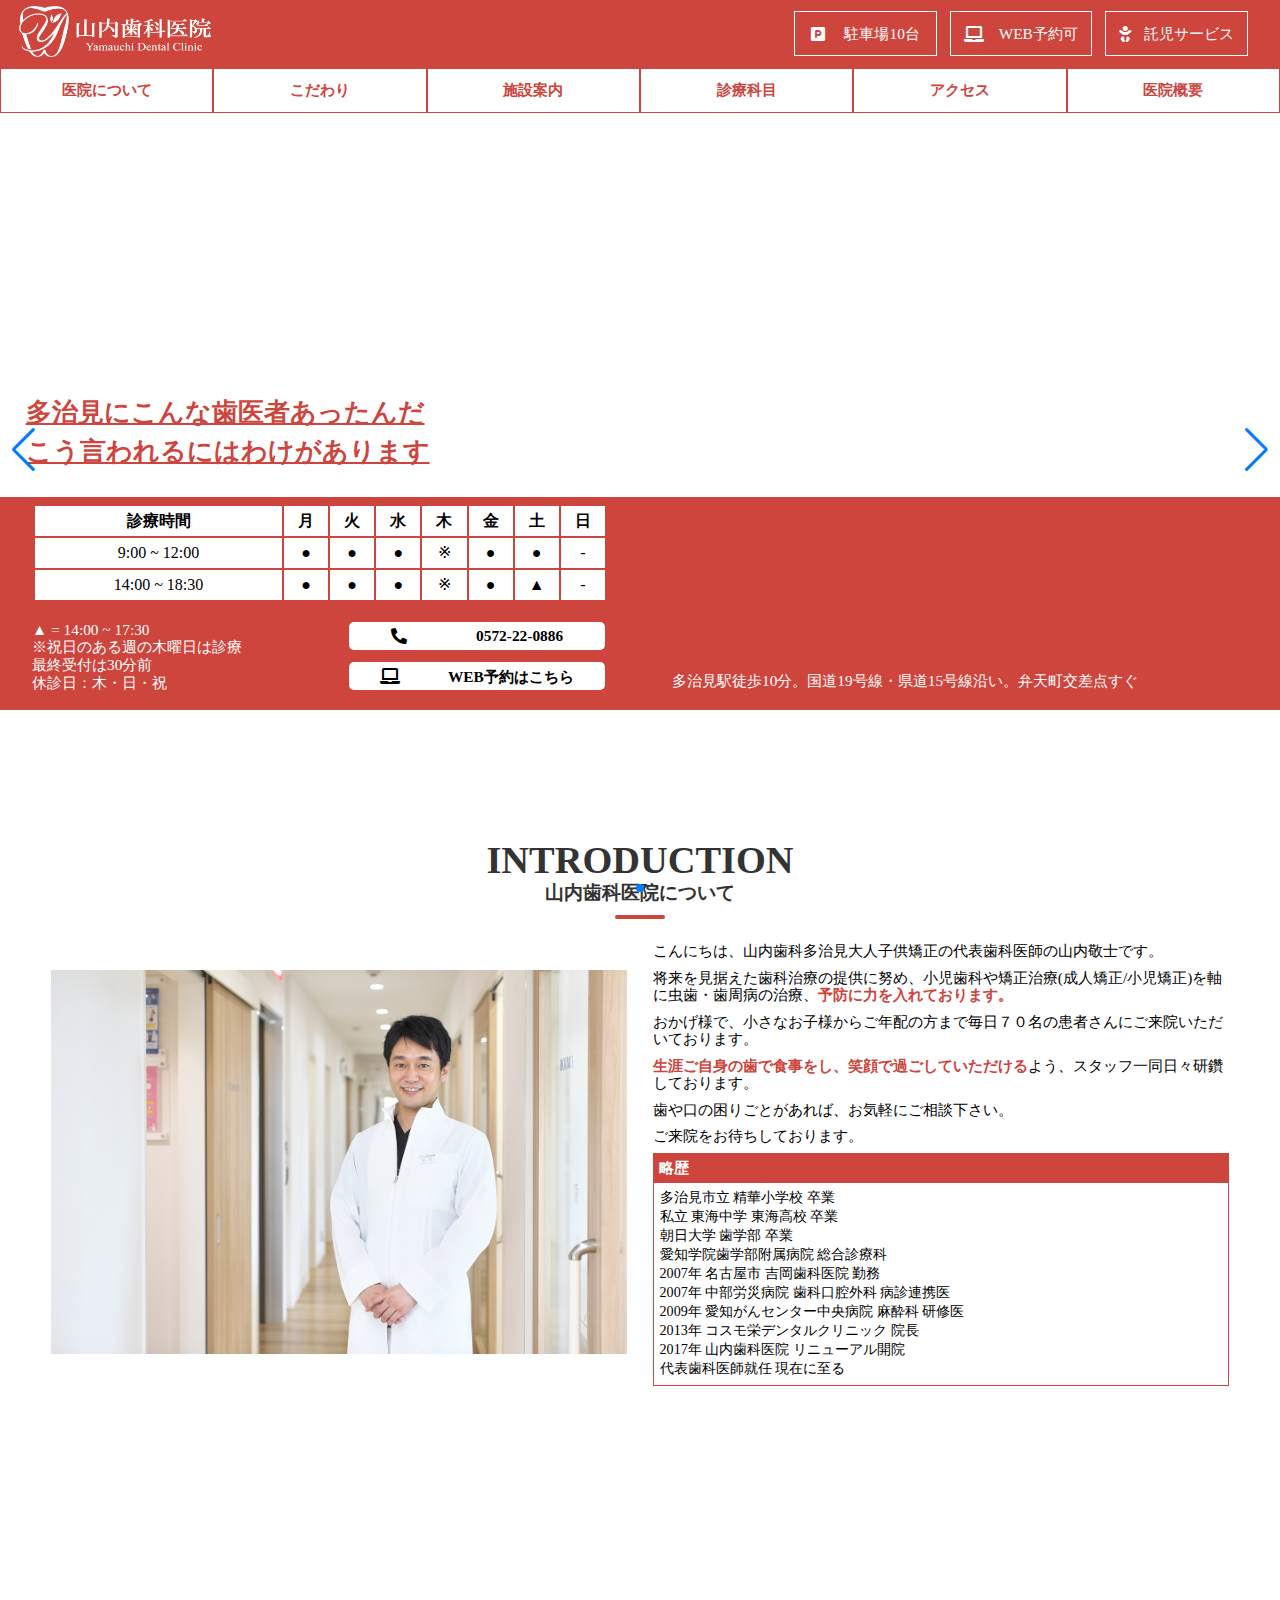
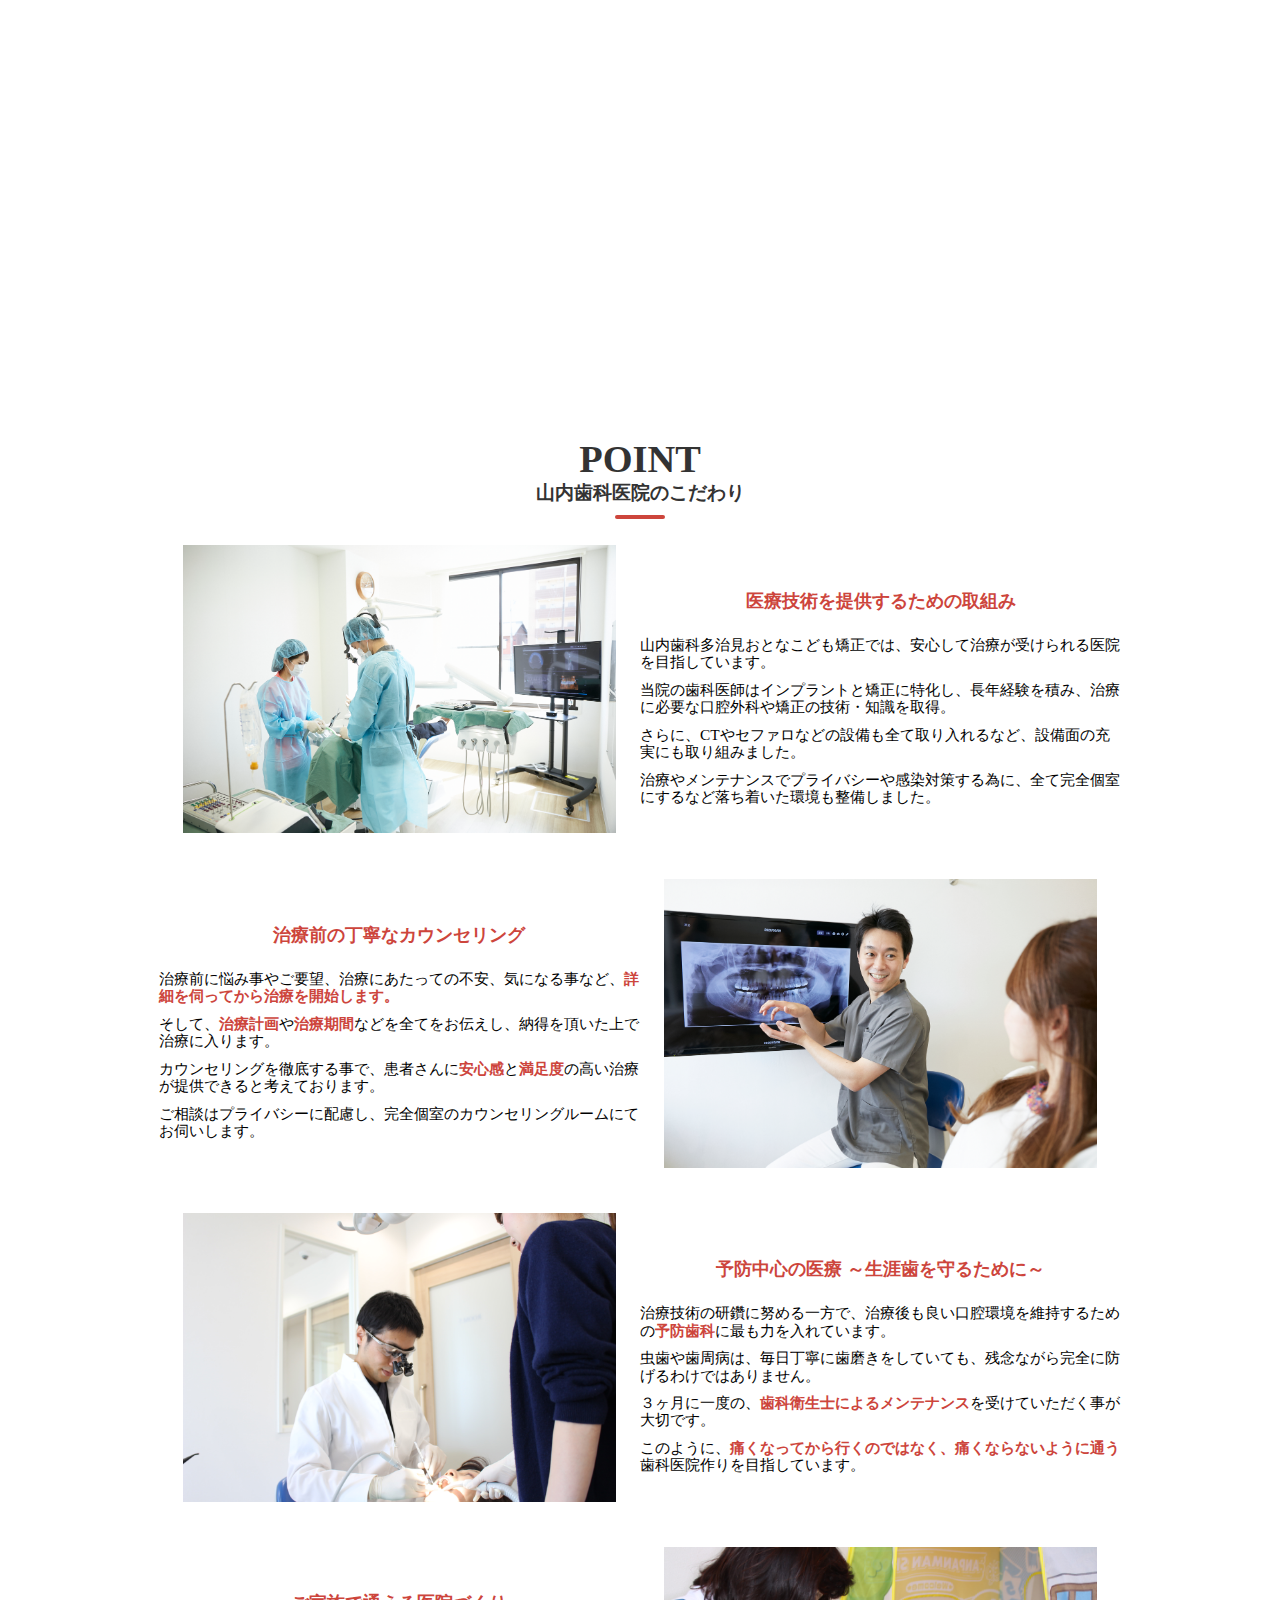
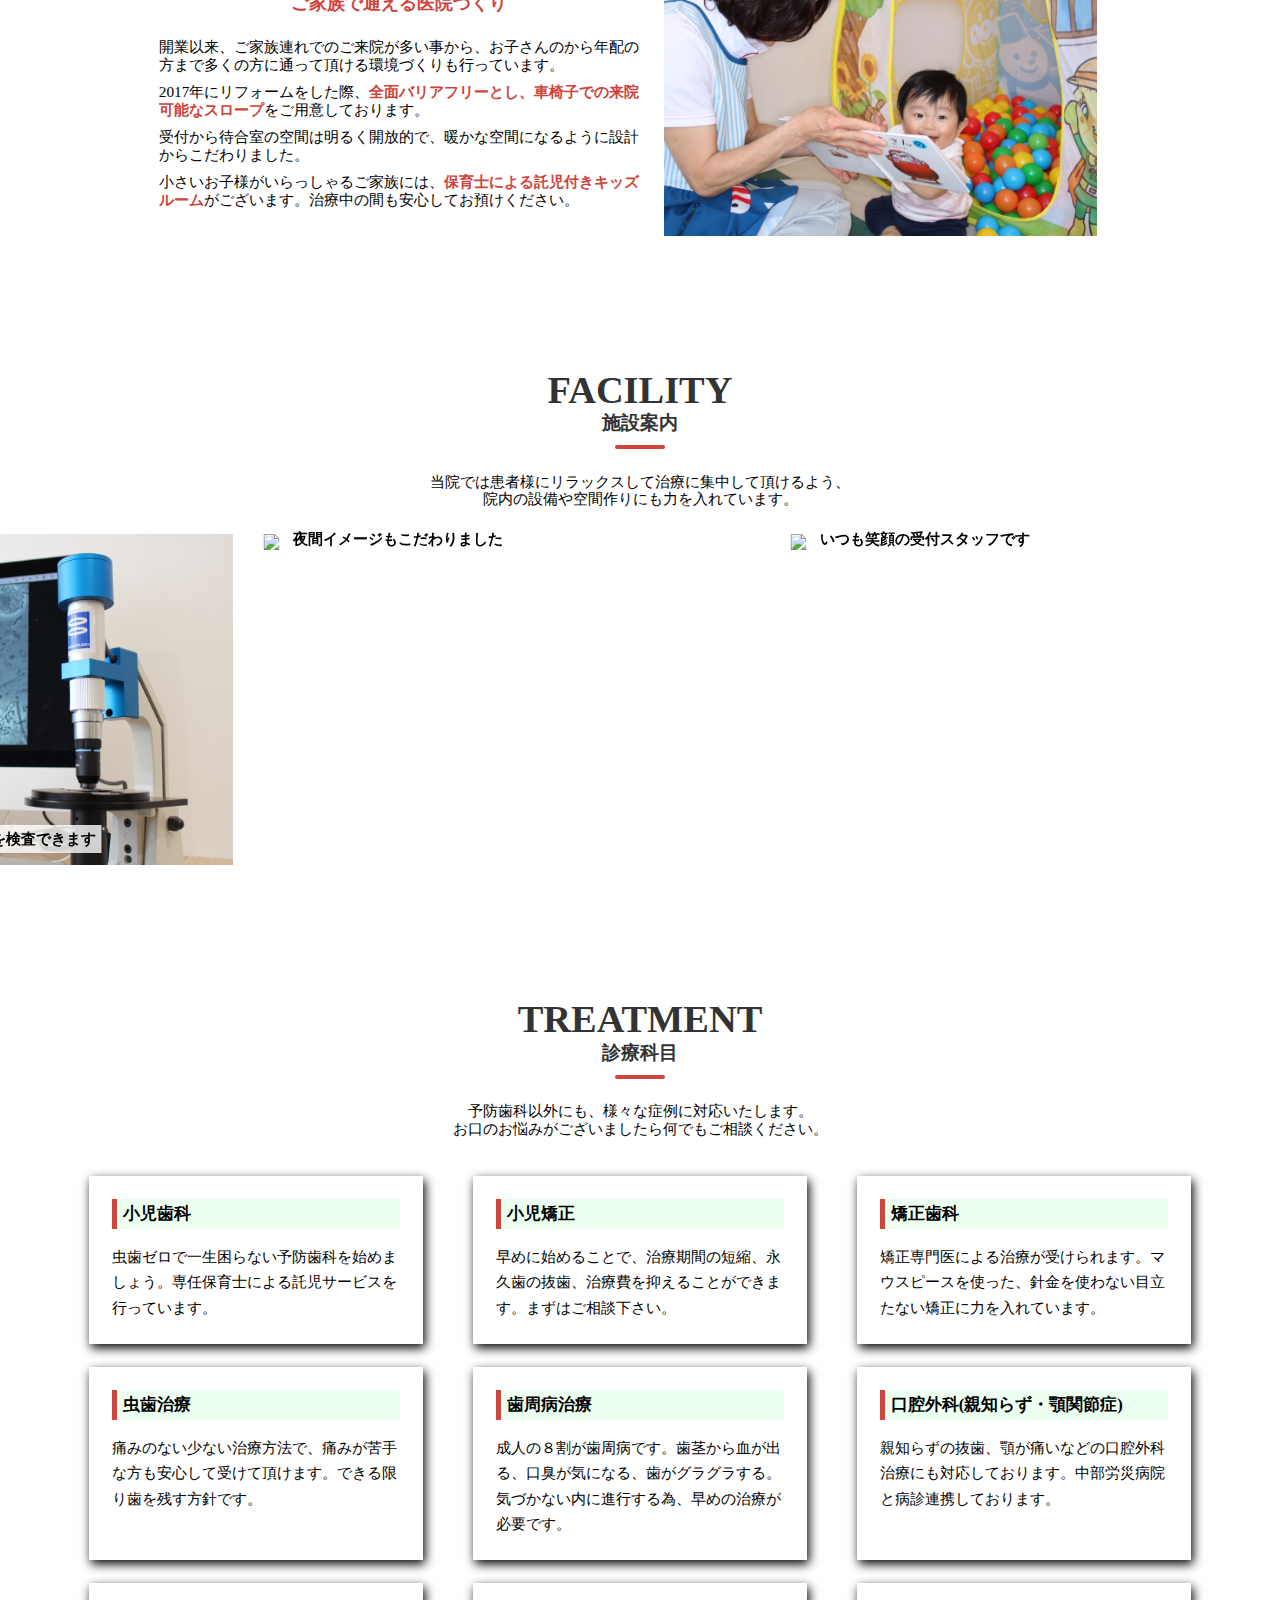
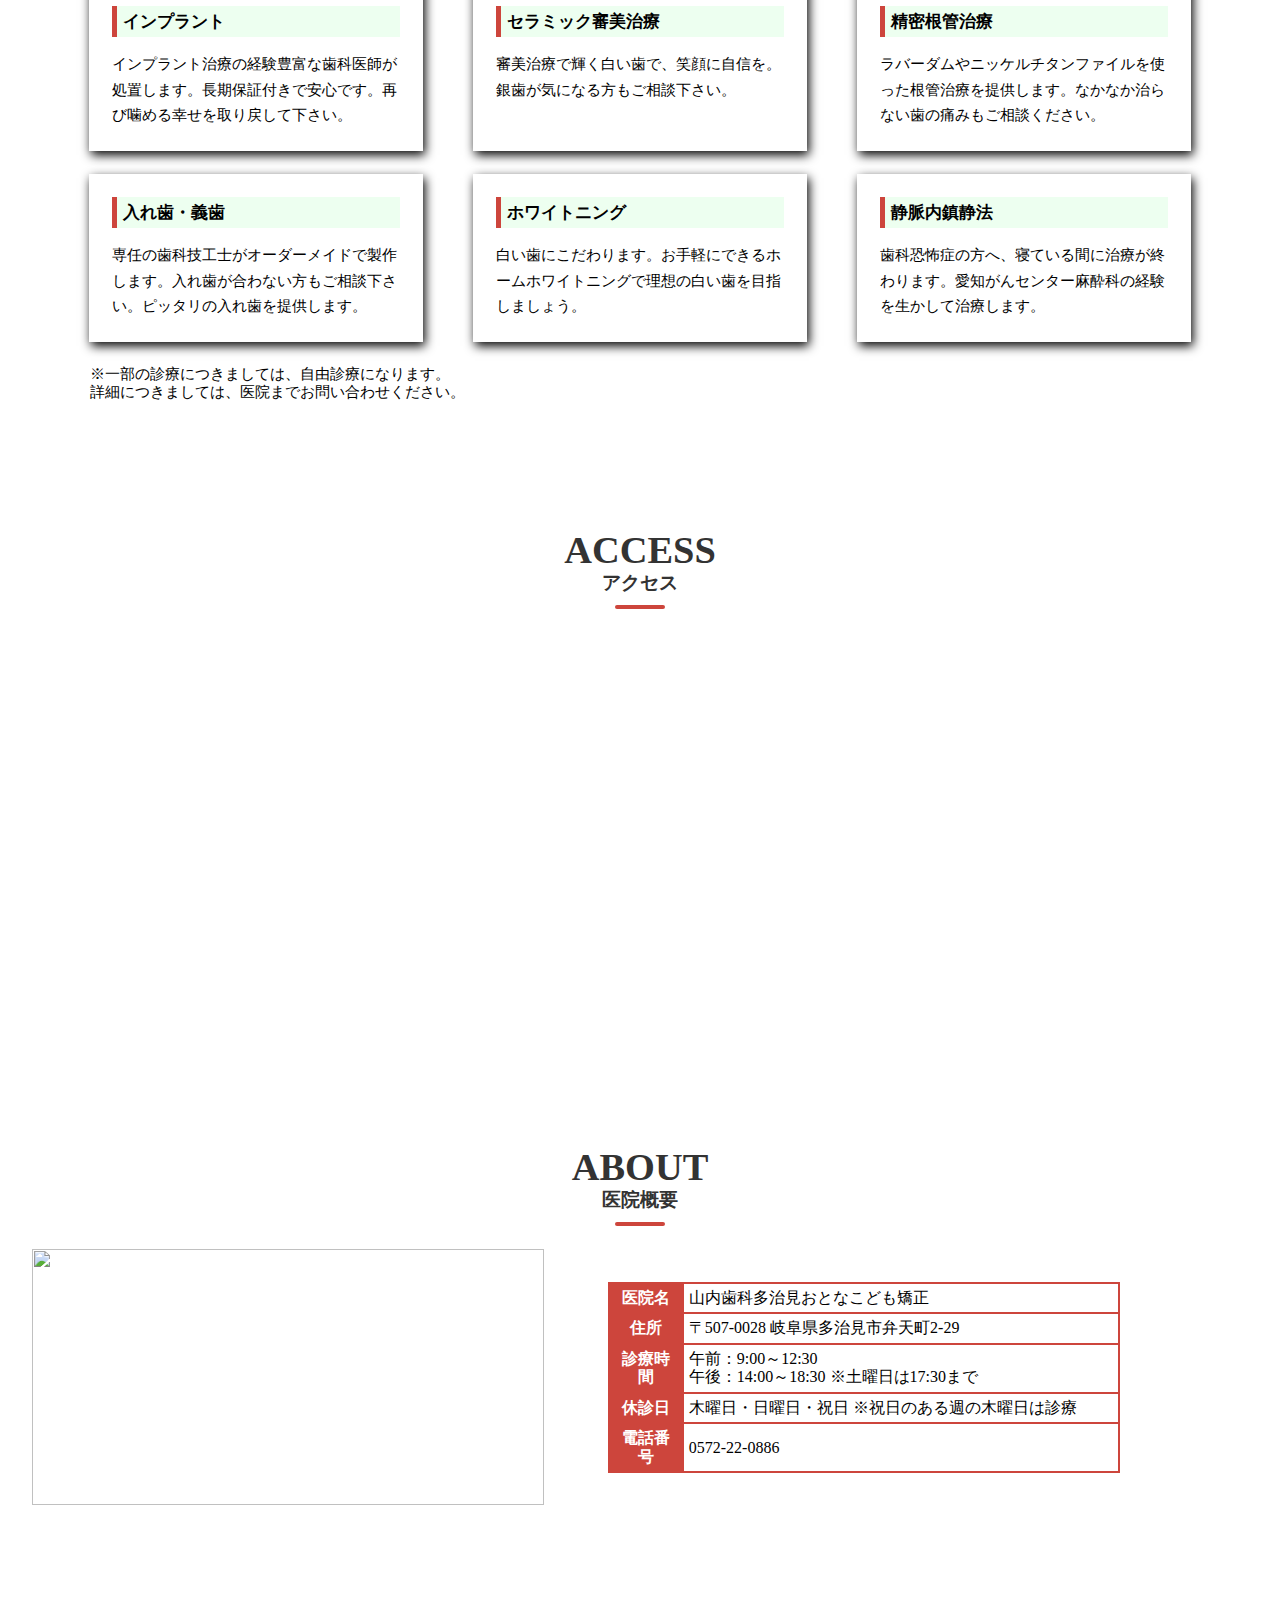
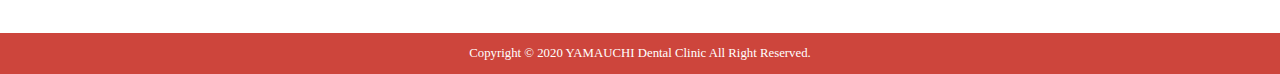
==== blue/index.html @ 8bf5512f "update" ====
<!DOCTYPE html>
<html>
    <head>
        <!-- Google Tag Manager -->
        <script>(function(w,d,s,l,i){w[l]=w[l]||[];w[l].push({'gtm.start':
            new Date().getTime(),event:'gtm.js'});var f=d.getElementsByTagName(s)[0],
                j=d.createElement(s),dl=l!='dataLayer'?'&l='+l:'';j.async=true;j.src=
                'https://www.googletagmanager.com/gtm.js?id='+i+dl;f.parentNode.insertBefore(j,f);
        })(window,document,'script','dataLayer','GTM-MFZNXJK');</script>

        <!-- Mieruca Embed Code -->
        <script type="text/javascript" id="mierucajs">
            window.__fid = window.__fid || [];__fid.push([931464137]);
            (function() {
                function mieruca(){
                    if(typeof window.__fjsld != "undefined") return;
                    window.__fjsld = 1;
                    var fjs = document.createElement('script');
                    fjs.type = 'text/javascript';
                    fjs.async = true;
                    fjs.id = "fjssync";
                    var timestamp = new Date;
                    fjs.src = ('https:' == document.location.protocol ? 'https' : 'http') + '://hm.mieru-ca.com/service/js/mieruca-hm.js?v='+ timestamp.getTime();
                    var x = document.getElementsByTagName('script')[0];
                    x.parentNode.insertBefore(fjs, x);
                };
                setTimeout(mieruca, 500);
                document.readyState != "complete" ? (window.attachEvent ? window.attachEvent("onload", mieruca) : window.addEventListener("load", mieruca, false)) : mieruca();
            })();
        </script>

        <!-- head tags -->
        <meta charset="UTF-8"/>
        <title>多治見市の歯科医院 | 山内歯科医院</title>
        <link rel="icon" type="image/png" href="" sizes="32x32">
        <link rel="icon" type="image/png" href="" sizes="16x16">
        <link rel="stylesheet" href="./css/reset.css">
        <link rel="stylesheet" href="./css/style.css">
        <link rel="stylesheet" href="./css/font_awesome.css">
        <link rel="stylesheet" href="https://unpkg.com/swiper/swiper-bundle.min.css">
        <meta name="viewport" content="width=device-width,initial-scale=1">
        <script src="https://kit.fontawesome.com/b79156a393.js" crossorigin="anonymous"></script>
    </head>

    <body>
        <!-- Google Tag Manager (noscript) -->
        <noscript><iframe src="https://www.googletagmanager.com/ns.html?id=GTM-MFZNXJK" height="0" width="0" style="display:none;visibility:hidden"></iframe></noscript>


        <!-- ======== header ======== -->
        <header>

            <!-- top -->
            <div id="header_top">
                <div id="header_logo">
                    <img src="./img/header_logo.png">
                </div>
                <div id="header_top_info">
                    <div class="header_top_info_box">
                        <i class="fas fa-parking"></i>
                        <p>駐車場10台</p>
                    </div>
                    <div class="header_top_info_box">
                        <i class="fas fa-laptop"></i>
                        <p>WEB予約可</p>
                    </div>
                    <div class="header_top_info_box">
                        <i class="fas fa-baby"></i>
                        <p>託児サービス</p>
                    </div>
                </div>
            </div>

            <!-- menu -->
            <nav id="header_menu">
                <ul>
                    <a href="#introduction"><li>医院について</li></a>
                    <a href="#point"><li>こだわり</li></a>
                    <a href="#facility"><li>施設案内</li></a>
                    <a href="#treatment"><li>診療科目</li></a>
                    <a href="#access"><li>アクセス</li></a>
                    <a href="#about"><li>医院概要</li></a>
                </ul>
            </nav>

            <!-- eyecatch -->
            <div id="header_eyecatch">
                <div id="header_eyecatch_text">
                    <p>多治見にこんな歯医者あったんだ</p>
                    <p>こう言われるにはわけがあります</p>
                </div>
            </div>

            <!-- info -->
            <div id="header_info">

                <div class="header_info_wrap">
                    <!-- table -->
                    <div id="header_info_table">
                        <table>
                            <tr>
                                <th>診療時間</th>
                                <th>月</th>
                                <th>火</th>
                                <th>水</th>
                                <th>木</th>
                                <th>金</th>
                                <th>土</th>
                                <th>日</th>
                            </tr>
                            <tr>
                                <td>9:00 ~ 12:00</td>
                                <td>●</td>
                                <td>●</td>
                                <td>●</td>
                                <td>※</td>
                                <td>●</td>
                                <td>●</td>
                                <td>-</td>
                            </tr>
                            <tr>
                                <td>14:00 ~ 18:30</td>
                                <td>●</td>
                                <td>●</td>
                                <td>●</td>
                                <td>※</td>
                                <td>●</td>
                                <td>▲</td>
                                <td>-</td>
                            </tr>
                        </table>
                    </div>
                    <!-- reservation -->
                    <div id="header_info_reservation">
                        <div id="header_info_reservation_wrap_left">
                            <p>▲ = 14:00 ~ 17:30</p>
                            <p>※祝日のある週の木曜日は診療</p>
                            <p>最終受付は30分前</p>
                            <p>休診日：木・日・祝</p>
                        </div>
                        <div id="header_info_reservation_wrap_right">
                            <a href="tel:0572-22-0886">
                                <i class="fas fa-phone-alt"></i>
                                <p>0572-22-0886</p>
                            </a>
                            <a href="https://apo-toolboxes.stransa.co.jp/user/web/427367769bf9047a502b06e01132f326/reservations" target="_blank" rel=”noopener”>
                                <i class="fas fa-laptop"></i>
                                <p>WEB予約はこちら</p>
                            </a>
                        </div>
                    </div>
                </div>

                <div class="header_info_wrap">
                    <!-- map -->
                    <div id="header_info_map">
                        <iframe src="https://www.google.com/maps/embed?pb=!1m14!1m8!1m3!1d13018.346707795465!2d137.128769!3d35.341084!3m2!1i1024!2i768!4f13.1!3m3!1m2!1s0x0%3A0xc45df29bea5f392a!2z5bGx5YaF5q2v56eR5Yy76Zmi44CQ5aSa5rK76KaL5biC5byB5aSp55S644O75q2v5Yy76ICF44CR!5e0!3m2!1sja!2sjp!4v1548669516798" frameborder="0" style="border:0" allowfullscreen></iframe>
                    </div>
                    <!-- access -->
                    <div id="header_info_access">
                        <p>多治見駅徒歩10分。国道19号線・県道15号線沿い。弁天町交差点すぐ</p>
                    </div>
                </div>
            </div>

        </header>

        <!-- ======== introduction ======== -->
        <section id="introduction">
            <div class="section_title">
                <h2>INTRODUCTION</h2>
                <h3>山内歯科医院について</h3>
            </div>
            <div id="introduction_main">
                <div id="introduction_main_img">
                    <img src="./img/introduction_01.jpg">
                </div>
                <div id="introduction_main_text">
                    <p>こんにちは、山内歯科多治見大人子供矯正の代表歯科医師の山内敬士です。</p>
                    <p>将来を見据えた歯科治療の提供に努め、小児歯科や矯正治療(成人矯正/小児矯正)を軸に虫歯・歯周病の治療、<strong>予防に力を入れております。</strong></p>
                    <p>おかげ様で、小さなお子様からご年配の方まで毎日７０名の患者さんにご来院いただいております。</p>
                    <p><strong>生涯ご自身の歯で食事をし、笑顔で過ごしていただける</strong>よう、スタッフ一同日々研鑽しております。</p>
                    <p>歯や口の困りごとがあれば、お気軽にご相談下さい。</p>
                    <p>ご来院をお待ちしております。</p>
                    <div id="brief_history">
                        <div id="brief_history_title">
                            <p>略歴</p>
                        </div>
                        <ul>
                            <li>多治見市立 精華小学校 卒業</li>
                            <li>私立 東海中学 東海高校 卒業</li>
                            <li>朝日大学 歯学部 卒業</li>
                            <li>愛知学院歯学部附属病院 総合診療科</li>
                            <li>2007年 名古屋市 吉岡歯科医院 勤務</li>
                            <li>2007年 中部労災病院 歯科口腔外科 病診連携医</li>
                            <li>2009年 愛知がんセンター中央病院 麻酔科 研修医</li>
                            <li>2013年 コスモ栄デンタルクリニック 院長</li>
                            <li>2017年 山内歯科医院 リニューアル開院</li>
                            <li>代表歯科医師就任 現在に至る</li>
                        </ul>
                    </div>
                </div>
            </div>

            <!-- movie -->
            <div id="movie">
                <iframe id="movie_pc" class="hide_spn" width="560" height="315" src="https://www.youtube.com/embed/-hzgoXcHjQw" frameborder="0"allow="accelerometer; autoplay; encrypted-media; gyroscope; picture-in-picture" allowfullscreen></iframe>
                <iframe id="movie_spn" class="hide_pc" src="https://www.youtube.com/embed/GqtNxdVYap4" allow="accelerometer; autoplay; encrypted-media; gyroscope; picture-in-picture" allowfullscreen="" width="400" height="200" frameborder="0"></iframe>
            </div>

        </section>

        <!-- ======== point ======== -->
        <section id="point">
            <div class="section_title">
                <h2>POINT</h2>
                <h3>山内歯科医院のこだわり</h3>
            </div>
            <div id="point_inner">
                <div class="point_content">
                    <div class="point_content_img">
                        <img src="./img/point_01.jpg">
                    </div>
                    <div class="point_text">
                        <h4>医療技術を提供するための取組み</h4>
                        <p>山内歯科多治見おとなこども矯正では、安心して治療が受けられる医院を目指しています。</p>
                        <p>当院の歯科医師はインプラントと矯正に特化し、長年経験を積み、治療に必要な口腔外科や矯正の技術・知識を取得。</p>
                        <p>さらに、CTやセファロなどの設備も全て取り入れるなど、設備面の充実にも取り組みました。</p>
                        <p>治療やメンテナンスでプライバシーや感染対策する為に、全て完全個室にするなど落ち着いた環境も整備しました。</p>
                    </div>
                </div>
                <div class="point_content">
                    <div class="point_text hide_spn">
                        <h4>治療前の丁寧なカウンセリング</h4>
                        <p>治療前に悩み事やご要望、治療にあたっての不安、気になる事など、<strong>詳細を伺ってから治療を開始します。</strong></p>
                        <p>そして、<strong>治療計画</strong>や<strong>治療期間</strong>などを全てをお伝えし、納得を頂いた上で治療に入ります。</p>
                        <p>カウンセリングを徹底する事で、患者さんに<strong>安心感</strong>と<strong>満足度</strong>の高い治療が提供できると考えております。</p>
                        <p>ご相談はプライバシーに配慮し、完全個室のカウンセリングルームにてお伺いします。</p>
                    </div>
                    <div class="point_content_img">
                        <img src="./img/point_02.jpg">
                    </div>
                    <div class="point_text hide_pc">
                        <h4>治療前の丁寧なカウンセリング</h4>
                        <p>治療前に悩み事やご要望、治療にあたっての不安、気になる事など、<strong>詳細を伺ってから治療を開始します。</strong></p>
                        <p>そして、<strong>治療計画</strong>や<strong>治療期間</strong>などを全てをお伝えし、納得を頂いた上で治療に入ります。</p>
                        <p>カウンセリングを徹底する事で、患者さんに<strong>安心感</strong>と<strong>満足度</strong>の高い治療が提供できると考えております。</p>
                        <p>ご相談はプライバシーに配慮し、完全個室のカウンセリングルームにてお伺いします。</p>
                    </div>
                </div>
                <div class="point_content">
                    <div class="point_content_img">
                        <img src="./img/point_03.jpg">
                    </div>
                    <div class="point_text">
                        <h4>予防中心の医療 ～生涯歯を守るために～</h4>
                        <p>治療技術の研鑽に努める一方で、治療後も良い口腔環境を維持するための<strong>予防歯科</strong>に最も力を入れています。</p>
                        <p>虫歯や歯周病は、毎日丁寧に歯磨きをしていても、残念ながら完全に防げるわけではありません。</p>
                        <p>３ヶ月に一度の、<strong>歯科衛生士によるメンテナンス</strong>を受けていただく事が大切です。</p>
                        <p>このように、<strong>痛くなってから行くのではなく、痛くならないように通う</strong>歯科医院作りを目指しています。</p>
                    </div>
                </div>
                <div class="point_content">
                    <div class="point_text hide_spn">
                        <h4>ご家族で通える医院づくり</h4>
                        <p>開業以来、ご家族連れでのご来院が多い事から、お子さんのから年配の方まで多くの方に通って頂ける環境づくりも行っています。</p>
                        <p>2017年にリフォームをした際、<strong>全面バリアフリーとし、車椅子での来院可能なスロープ</strong>をご用意しております。</p>
                        <p>受付から待合室の空間は明るく開放的で、暖かな空間になるように設計からこだわりました。</p>
                        <p>小さいお子様がいらっしゃるご家族には、<strong>保育士による託児付きキッズルーム</strong>がございます。治療中の間も安心してお預けください。</p>
                    </div>
                    <div class="point_content_img">
                        <img src="./img/point_04.jpg">
                    </div>
                    <div class="point_text hide_pc">
                        <h4>ご家族で通える医院づくり</h4>
                        <p>開業以来、ご家族連れでのご来院が多い事から、お子さんのから年配の方まで多くの方に通って頂ける環境づくりも行っています。</p>
                        <p>2017年にリフォームをした際、<strong>全面バリアフリーとし、車椅子での来院可能なスロープ</strong>をご用意しております。</p>
                        <p>受付から待合室の空間は明るく開放的で、暖かな空間になるように設計からこだわりました。</p>
                        <p>小さいお子様がいらっしゃるご家族には、<strong>保育士による託児付きキッズルーム</strong>がございます。治療中の間も安心してお預けください。</p>
                    </div>
                </div>
            </div>
        </section>

        <!-- ======== facility ======== -->
        <section id="facility">
            <div class="section_title">
                <h2>FACILITY</h2>
                <h3>施設案内</h3>
            </div>
            <div id="facility_text">
                <p>当院では患者様にリラックスして治療に集中して頂けるよう、<br>
                院内の設備や空間作りにも力を入れています。</p>
            </div>

            <!-- swiper -->
            <div class="swiper-container">
                <div class="swiper-wrapper">
                    <div class="swiper-slide">
                        <img src="./img/facility_01.jpg">
                        <p class="swiper_text">夜間イメージもこだわりました</p>
                    </div>
                    <div class="swiper-slide">
                        <img src="./img/facility_02.jpg">
                        <p class="swiper_text">いつも笑顔の受付スタッフです</p>
                    </div>
                    <div class="swiper-slide">
                        <img src="./img/facility_03.jpg">
                        <p class="swiper_text">個室カウンセリングルームです</p>
                    </div>
                    <div class="swiper-slide">
                        <img src="./img/facility_04.jpg">
                        <p class="swiper_text">完全個室のプライベート診療室です</p>
                    </div>
                    <div class="swiper-slide">
                        <img src="./img/facility_05.jpg">
                        <p class="swiper_text">CTとセファロ完備です</p>
                    </div>
                    <div class="swiper-slide">
                        <img src="./img/facility_06.jpg">
                        <p class="swiper_text">位相差顕微鏡で虫歯菌や歯周病菌を検査できます</p>
                    </div>
                </div>
                <div class="swiper-pagination"></div>
                <div class="swiper-button-prev"></div>
                <div class="swiper-button-next"></div>
            </div>

        </section>

        <!-- ======== treatment ======== -->
        <section id="treatment">
            <div class="section_title">
                <h2>TREATMENT</h2>
                <h3>診療科目</h3>
            </div>
            <div id="treatment_text">
                <p>予防歯科以外にも、様々な症例に対応いたします。<br>
                お口のお悩みがございましたら何でもご相談ください。</p>
            </div>
            <div id="treatment_content">
                <div class="treatment_content_box">
                    <div class="treatment_content_box_title">
                        <p>小児歯科</p>
                    </div>
                    <div class="treatment_content_box_text">
                        <p>虫歯ゼロで一生困らない予防歯科を始めましょう。専任保育士による託児サービスを行っています。</p>
                    </div>
                </div>

                <div class="treatment_content_box">
                    <div class="treatment_content_box_title">
                        <p>小児矯正</p>
                    </div>
                    <div class="treatment_content_box_text">
                        <p>早めに始めることで、治療期間の短縮、永久歯の抜歯、治療費を抑えることができます。まずはご相談下さい。</p>
                    </div>
                </div>

                <div class="treatment_content_box">
                    <div class="treatment_content_box_title">
                        <p>矯正歯科</p>
                    </div>
                    <div class="treatment_content_box_text">
                        <p>矯正専門医による治療が受けられます。マウスピースを使った、針金を使わない目立たない矯正に力を入れています。</p>
                    </div>
                </div>

                <div class="treatment_content_box">
                    <div class="treatment_content_box_title">
                        <p>虫歯治療</p>
                    </div>
                    <div class="treatment_content_box_text">
                        <p>痛みのない少ない治療方法で、痛みが苦手な方も安心して受けて頂けます。できる限り歯を残す方針です。</p>
                    </div>
                </div>

                <div class="treatment_content_box">
                    <div class="treatment_content_box_title">
                        <p>歯周病治療</p>
                    </div>
                    <div class="treatment_content_box_text">
                        <p>成人の８割が歯周病です。歯茎から血が出る、口臭が気になる、歯がグラグラする。気づかない内に進行する為、早めの治療が必要です。</p>
                    </div>
                </div>

                <div class="treatment_content_box">
                    <div class="treatment_content_box_title">
                        <p>口腔外科(親知らず・顎関節症)</p>
                    </div>
                    <div class="treatment_content_box_text">
                        <p>親知らずの抜歯、顎が痛いなどの口腔外科治療にも対応しております。中部労災病院と病診連携しております。</p>
                    </div>
                </div>

                <div class="treatment_content_box">
                    <div class="treatment_content_box_title">
                        <p>インプラント</p>
                    </div>
                    <div class="treatment_content_box_text">
                        <p>インプラント治療の経験豊富な歯科医師が処置します。長期保証付きで安心です。再び噛める幸せを取り戻して下さい。</p>
                    </div>
                </div>

                <div class="treatment_content_box">
                    <div class="treatment_content_box_title">
                        <p>セラミック審美治療</p>
                    </div>
                    <div class="treatment_content_box_text">
                        <p>審美治療で輝く白い歯で、笑顔に自信を。銀歯が気になる方もご相談下さい。</p>
                    </div>
                </div>

                <div class="treatment_content_box">
                    <div class="treatment_content_box_title">
                        <p>精密根管治療</p>
                    </div>
                    <div class="treatment_content_box_text">
                        <p>ラバーダムやニッケルチタンファイルを使った根管治療を提供します。なかなか治らない歯の痛みもご相談ください。</p>
                    </div>
                </div>

                <div class="treatment_content_box">
                    <div class="treatment_content_box_title">
                        <p>入れ歯・義歯</p>
                    </div>
                    <div class="treatment_content_box_text">
                        <p>専任の歯科技工士がオーダーメイドで製作します。入れ歯が合わない方もご相談下さい。ピッタリの入れ歯を提供します。</p>
                    </div>
                </div>

                <div class="treatment_content_box">
                    <div class="treatment_content_box_title">
                        <p>ホワイトニング</p>
                    </div>
                    <div class="treatment_content_box_text">
                        <p>白い歯にこだわります。お手軽にできるホームホワイトニングで理想の白い歯を目指しましょう。</p>
                    </div>
                </div>

                <div class="treatment_content_box">
                    <div class="treatment_content_box_title">
                        <p>静脈内鎮静法</p>
                    </div>
                    <div class="treatment_content_box_text">
                        <p>歯科恐怖症の方へ、寝ている間に治療が終わります。愛知がんセンター麻酔科の経験を生かして治療します。</p>
                    </div>
                </div>
            </div>
            <div id="treatment_notice">
                <p>※一部の診療につきましては、自由診療になります。</p>
                <p>詳細につきましては、医院までお問い合わせください。</p>
            </div>
        </section>

        <!-- ======== access ======== -->
        <section id="access">
            <div class="section_title">
                <h2>ACCESS</h2>
                <h3>アクセス</h3>
            </div>
            <div id="access_map">
                <iframe src="https://www.google.com/maps/embed?pb=!1m14!1m8!1m3!1d13018.346707795465!2d137.128769!3d35.341084!3m2!1i1024!2i768!4f13.1!3m3!1m2!1s0x0%3A0xc45df29bea5f392a!2z5bGx5YaF5q2v56eR5Yy76Zmi44CQ5aSa5rK76KaL5biC5byB5aSp55S644O75q2v5Yy76ICF44CR!5e0!3m2!1sja!2sjp!4v1548669516798" frameborder="0" style="border:0" allowfullscreen></iframe>
            </div>
        </section>

        <!-- ======== about ======== -->
        <section id="about">
            <div class="section_title">
                <h2>ABOUT</h2>
                <h3>医院概要</h3>
            </div>
            <div id="about_wrap">
                <div id="about_img">
                    <img src="./img/about_01.jpg">
                </div>
                <div id="about_inner">
                    <table>
                        <tr>
                            <th>医院名</th>
                            <td>山内歯科多治見おとなこども矯正</td>
                        </tr>
                        <tr>
                            <th>住所</th>
                            <td>〒507-0028 岐阜県多治見市弁天町2-29</td>
                        </tr>
                        <tr>
                            <th>診療時間</th>
                            <td>午前：9:00～12:30<br>
                                午後：14:00～18:30 ※土曜日は17:30まで</td>
                        </tr>
                        <tr>
                            <th>休診日</th>
                            <td>木曜日・日曜日・祝日 ※祝日のある週の木曜日は診療</td>
                        </tr>
                        <tr>
                            <th>電話番号</th>
                            <td>0572-22-0886</td>
                        </tr>
                    </table>
                </div>
            </div>
        </section>

        <!-- ======== footer ======== -->
        <footer>
            <div id="copyright">
                <p>Copyright © 2020 YAMAUCHI Dental Clinic All Right Reserved.</p>
            </div>
        </footer>


        <!-- ======== fixed ======== -->
        <!-- pc footer menu -->
        <div class="hide_spn">
            <div id="pc_footer_menu">
                <a href="tel:0572-22-0886">
                    <i class="fas fa-phone-alt"></i>
                    <p>0572-22-0886</p>
                </a>
                <a href="https://apo-toolboxes.stransa.co.jp/user/web/427367769bf9047a502b06e01132f326/reservations" target="_blank" rel=”noopener”>
                    <i class="fas fa-laptop"></i>
                    <p>WEB予約はこちら</p>
                </a>
            </div>
        </div>

        <!-- spn footer menu -->
        <div class="hide_pc">
            <div id="spn_footer_menu">
                <a href="#access">
                    <i class="fas fa-map-marked-alt"></i>
                    <p>アクセス</p>
                </a>
                <a href="tel:0572-22-0886">
                    <i class="fas fa-phone-alt"></i>
                    <p>お電話</p>
                </a>
                <a href="https://apo-toolboxes.stransa.co.jp/user/web/427367769bf9047a502b06e01132f326/reservations" target="_blank" rel=”noopener”>
                    <i class="fas fa-laptop"></i>
                    <p>WEB予約</p>
                </a>
                <a href="#">
                    <i class="fas fa-arrow-up"></i>
                    <p>トップへ</p>
                </a>
            </div>
        </div>

        <!-- to top -->
        <div class="hide_spn">
            <div id="page_top"><a href="#"></a></div>
        </div>

        <!-- ======== javascript ======== -->
        <script src="./js/jquery-3.5.1.min.js"></script>
        <script src="https://unpkg.com/swiper/swiper-bundle.min.js"></script>
        <script src="./js/index.js"></script>
        <script src="./js/fitie.js"></script>
    </body>
</html>
---- blue/css/style.css ----
/*
 ** main color   : #ffffff (white)
 ** key color    : #269464 (green)
 **  ->(light)   : #edfff0
 ** sub color    : #265fa9 (blue)
 ** strong color : #cd453c
 */

/************************************
** all
************************************/

* {
  margin: 0;
  padding: 0;
}
header, section {
  width: 100vw;
  margin-bottom: 10%;
}
a {
  text-decoration: none;
}
strong {
  color: #cd453c;
}


/************************************
** PC
************************************/
.hide_pc {
  display: none;
}
.hide_spn {
    display: block;
}
p {
  font-size: 1.2vw;
}
.section_title {
  text-align: center;
  position: relative;
  margin-bottom: 3%;
}
.section_title h2 {
  font-size: 3vw;
  color: #333333;
}
.section_title h3 {
  font-size: 1.5vw;
  color: #333333;
}
.section_title h3::before {
  content: '';
  position: absolute;
  bottom: -15px;
  display: inline-block;
  width: 50px;
  height: 4px;
  left: 50%;
  -moz-transform: translateX(-50%);
  -webkit-transform: translateX(-50%);
  -ms-transform: translateX(-50%);
  transform: translateX(-50%);
  background-color: #cd453c;
  border-radius: 2px;
}


/*
 ** header
 */

/* top */
#header_top {
  width: 100%;
  display: flex;
  justify-content: space-between;
  align-items: center;
  background-color: #cd453c;
  padding: 0.5% 0;
}
#header_logo {
  width: 15%;
}
#header_logo img {
  margin: 0 10%;
  width: 100%;
}
#header_top_info {
  width: 50%;
  display: flex;
  justify-content: flex-end;
  align-items: center;
  margin-right: 2%;
}
.header_top_info_box {
  width: 20%;
  border: 1px solid #ffffff;
  color: #ffffff;
  margin: 0 1%;
  padding: 2% 1%;
  display: flex;
  justify-content: space-around;
  align-items: center;

}
.header_top_info_box i {
  display: block;
  text-align: center;
}

/* menu */
#header_menu {
  width: 100%;
}
#header_menu ul{
  list-style: none;
  display: flex;
  justify-content: space-between;
}
#header_menu a {
  width: 16.5%;
  border: 1px solid #cd453c;
  padding: 1% 0;
  text-align: center;
  font-weight: bold;
  font-size: 1.2vw;
  color: #cd453c;
}

/* eyecatch */
#header_eyecatch {
  width: 100%;
  height: 30vw;
  background-image: url("../img/header_01.jpg");
  background-size: cover;
  background-position: center;
  background-repeat: no-repeat;
  display: flex;
  align-items: flex-end;
}
#header_eyecatch_text {
  background-color: rgba(255, 255, 255, 0.8);
  margin: 0 0 2% 2%;
}
#header_eyecatch_text p {
  color: #cd453c;
  font-weight: bold;
  font-size: 2vw;
  line-height: 3vw;
  text-decoration: underline;
}

/* info */
#header_info {
  display: flex;
  justify-content: space-around;
  align-items: center;
  background-color: #cd453c;
  padding: 0.5% 0;
}
.header_info_wrap {
  width: 45%;
}
/* table */
#header_info_table {
  width: 100%;
  text-align: center;
}
#header_info_table table {
  background-color: #cd453c;
  width: 100%;
  border: 1px solid #cd453c;
  margin-bottom: 1%;
}
#header_info_table th, #header_info_table td {
  padding: 1%;
  background-color: #ffffff;
}
#header_info_table p {
  color: #ffffff;
  margin-left: 10%;
  text-align: left;
}
/* reservation */
#header_info_reservation {
  width: 100%;
  display: flex;
  align-items: center;
  justify-content: space-between;
}
#header_info_reservation_wrap_left, #header_info_reservation_wrap_right {
  width: 45%;
}
#header_info_reservation_wrap_left p {
  color: #ffffff;
}
#header_info_reservation a {
  width: 93%;
  display: flex;
  justify-content: space-around;
  align-items: center;
  padding: 2% 3%;
  margin: 5% 0;
  background-color: #ffffff;
  color: #000000;
  border-radius: 5px;
  font-weight: bold;
}
/* access */
#header_info_access {
  width: 100%;
}
#header_info_access p {
  color: #ffffff;
}
/* map */
#header_info_map {
  width: 100%;
}
#header_info_map iframe {
  width: 90%;
}


/*
 ** introduction
 */

#introduction_main {
  display: flex;
  justify-content: center;
  align-items: center;
  margin-bottom: 4%;
}
#introduction_main_img {
  width: 45%;
  margin-right: 2%;
}
#introduction_main_img img {
  width: 100%;
}
#introduction_main_text {
  width: 45%;
}
#introduction_main_text p {
  margin-bottom: 1.5%;
}
#brief_history_title {
  background-color: #cd453c;
  padding: 1%;
}
#brief_history_title p {
  margin: 0;
  color: #ffffff;
  font-weight: bold;
}
#brief_history ul {
  list-style: none;
  padding: 1%;
  border: 1px solid #cd453c;
}
#brief_history li {
  font-size: 1.1vw;
  margin-bottom: 0.5%;
}

/* movie */
#movie {
  text-align: center;
  margin: 0 auto;
}
#movie iframe {
  width: 840px;
  height: 472.5px;
  margin: 0 auto;
}


/*
 ** point
 */
#point_inner {
  width: 80%;
  margin: 0 auto;
}
.point_content {
  display: flex;
  justify-content: center;
  align-items: center;
  margin: 4% 0;
}
.point_content_img {
  width: 47%;
  text-align: center;
}
.point_content_img img {
  width: 90%;
}
.point_text {
  width: 47%;
}
.point_text h4 {
  margin: 5% 0;
  font-size: 1.4vw;
  color: #cd453c;
  text-align: center;
}
.point_text p {
  margin-bottom: 2%;
}


/*
 ** facility
 */

#facility_text {
  text-align: center;
  margin-bottom: 2%;
}

/* swiper */
.swiper-container {
  width: 80%;
}
.swiper-wrapper {
  margin-bottom: 2%;
}
.swiper-slide {
  position: relative;
}
.swiper-slide img {
  width: 100%;
}
.swiper-slide p {
  position: absolute;
  left: 5%;
  bottom: 5%;
  padding: 1%;
  font-weight: bold;
  background-color: rgba(255, 255, 255, 0.8);
}


/*
 ** treatment
 */

#treatment_text {
  text-align: center;
  margin-bottom: 3%;
}
#treatment_content {
  width: 90%;
  margin: 0 auto;
  display: flex;
  flex-wrap: wrap;
  justify-content: space-around;
}
.treatment_content_box {
  width: 25%;
  padding: 2%;
  margin-bottom: 2%;
  box-shadow: 2px 4px 10px #000000;
}
.treatment_content_box_title {
  margin-bottom: 5%;
  padding: 2%;
  border-left: 5px solid #cd453c;
  background-color: #edfff0;
}
.treatment_content_box_title p {
  font-weight: bold;
  font-size: 1.3vw;
}
.treatment_content_box_text {
  line-height: 2vw;
}
#treatment_notice {
  margin-left: 7%;
}

/*
 ** access
 */

#access_map {
  width: 100%;
  height: 30vw;
}
#access_map iframe {
  width: 100%;
  height: 100%;
}


/*
 ** about
 */

#about_wrap {
  display: flex;
  justify-content: space-around;
  align-items: center;
}
#about_img {
  width: 40%;
  height: 20vw;
}
#about_img img {
  width: 100%;
  height: 100%;
  object-fit: cover;
}
#about_inner {
  width: 50%;
}
#about_inner table {
  width: 80%;
  background-color: #cd453c;
}
#about_inner th {
  padding: 1%;
  background-color: #cd453c;
  color: #ffffff;
}
#about_inner td {
  padding: 1%;
  background-color: #ffffff;
}


/*
 ** footer
 */

footer {
  background-color: #cd453c;
  padding: 1%;
}
footer p {
  color: #ffffff;
  text-align: center;
  font-size: 1vw;
}


/*
 ** fixed
 */

/* pc footer menu */
#pc_footer_menu {
  width: 35%;
  position: fixed;
  justify-content: space-around;
  right: 6%;
  bottom: 1%;
  display: flex;
  opacity: 0.8;
  z-index: 10;
}
#pc_footer_menu a {
  width: 45%;
  background-color: #265fa9;
  display: flex;
  justify-content: center;
  color: #ffffff;
  padding: 3.5% 1%;
}
#pc_footer_menu p {
  margin-left: 10%;
}

/* to top */
#page_top{
  width: 4vw;
  height: 4vw;
  position: fixed;
  right: 1%;
  bottom: 1%;
  background-color: #265fa9;
  opacity: 0.8;
}
#page_top a{
  position: relative;
  display: block;
  width: 4vw;
  height: 4vw;
  text-decoration: none;
}
#page_top a::before{
  font-family: 'Font Awesome 5 Free';
  font-weight: 900;
  content: '\f102';
  font-size: 2vw;
  color: #fff;
  position: absolute;
  width: 2vw;
  height: 2vw;
  top: 0;
  bottom: 0;
  right: 0;
  left: 0;
  margin: auto;
  text-align: center;
}

/************************************
** SPN
************************************/
@media screen and (max-width:768px) {
  .hide_pc {
    display: block;
  }
  .hide_spn {
      display: none;
  }
  p {
    font-size: 3.5vw;
  }
  .section_title {
    text-align: center;
    position: relative;
    margin-bottom: 10%;
  }
  .section_title h2 {
    font-size: 7vw;
    color: #333333;
  }
  .section_title h3 {
    font-size: 4vw;
    color: #333333;
  }
  .section_title h3::before {
    content: '';
    position: absolute;
    bottom: -15px;
    display: inline-block;
    width: 50px;
    height: 4px;
    left: 50%;
    -moz-transform: translateX(-50%);
    -webkit-transform: translateX(-50%);
    -ms-transform: translateX(-50%);
    transform: translateX(-50%);
    background-color: #cd453c;
    border-radius: 2px;
  }


  /*
   ** header
   */

  /* top */
  #header_top {
    display: block;
  }
  #header_logo {
    width: 100%;
    text-align: center;
    padding: 1% 0;
  }
  #header_logo img {
    width: 60%;
    margin: 0;
  }
  #header_top_info {
    width: 100%;
    margin: 1% 0;
    justify-content: space-between;
  }
  .header_top_info_box {
    width: 30%;
  }

  /* menu */
  #header_menu ul{
    flex-wrap: wrap;
  }
  #header_menu a {
    width: 47.47%;
    padding: 3% 1%;
    font-size: 3.5vw;
  }

  /* eyecatch */
  #header_eyecatch {
    height: 50vw;
  }
  #header_eyecatch_text p {
    font-size: 4vw;
    line-height: 5vw;
  }

  /* info */
  #header_info {
    display: block;
    justify-content: unset;
    align-items: unset;
  }
  .header_info_wrap {
    width: 95%;
    margin: 0 auto 3% auto;
  }
  /* reservation */
  #header_info_reservation {
    width: 100%;
    display: block;
    align-items: unset;
    justify-content: unset;
  }
  #header_info_reservation_wrap_left, #header_info_reservation_wrap_right {
    width: 100%;
  }
  #header_info_reservation_wrap_right {
    display: flex;
    justify-content: space-between;
  }
  #header_info_reservation a {
    width: 43%;
    padding: 3%;
    margin: 1% 0;
  }
  /* access */
  #header_info_access {
    width: 100%;
  }
  /* map */
  #header_info_map iframe {
    width: 100%;
  }


  /*
   ** introduction
   */

  #introduction_main {
    display: block;
    justify-content: unset;
    align-items: unset;
    margin-bottom: 5%;
  }
  #introduction_main_img {
    width: 100%;
    margin: 0 0 5% 0;
  }
  #introduction_main_text {
    width: 80%;
    margin: 0 auto;
  }
  #introduction_main_text p {
    padding-bottom: 4%;
  }
  #brief_history_title p {
    padding-bottom: 0;
  }
  #brief_history li {
    font-size: 3vw;
  }

  /* movie */
  #movie {
    text-align: center;
    margin: 0 auto;
  }
  #movie_pc {
    display: none;
  }
  #movie iframe {
    width: 350px;
    height: 175px;
  }


  /*
   ** point
   */
  .point_content {
    display: block;
    justify-content: unset;
    align-items: unset;
    margin: 5% 0;
  }
  .point_content_img {
    width: 100%;
  }
  .point_content_img img {
    width: 100%;
  }
  .point_text {
    width: 100%;
  }
  .point_text h4 {
    margin: 3% 0;
    font-size: 4vw;
  }
  .point_text p {
    margin-bottom: 4%;
  }


  /*
   ** facility
   */

  #facility_text {
    margin-bottom: 4%;
  }

  /* swiper */
  .swiper-container {
    width: 100%;
  }
  .swiper-wrapper {
    margin-bottom: 5%;
  }
  .swiper-slide p {
    left: 0;
    bottom: 0;
  }


  /*
   ** treatment
   */

  #treatment_text {
    margin-bottom: 5%;
  }
  #treatment_content {
    display: block;
    flex-wrap: unset;
    justify-content: unset;
  }
  .treatment_content_box {
    width: 95%;
    margin-bottom: 5%;
    box-shadow: 2px 4px 10px #000000;
  }
  .treatment_content_box_title p {
    font-size: 3vw;
  }
  .treatment_content_box_text {
    line-height: 5vw;
  }

  /*
   ** access
   */

  #access_map {
    height: 60vw;
  }


  /*
   ** about
   */

  #about_wrap {
    display: block;
    justify-content: unset;
    align-items: unset;
  }
  #about_img {
    width: 100%;
    height: 30vw;
  }
  #about_inner {
    width: 100%;
  }
  #about_inner table {
    width: 100%;
  }


  /*
   ** footer
   */
  /* left blank */

  /*
   ** fixed
   */

  /* spn footer menu */
  #spn_footer_menu {
    width: 100%;
    display: flex;
    align-items: center;
    position: fixed;
    bottom: 0;
    background-color: #265fa9;
    opacity: 0.8;
    z-index: 10;
  }
  #spn_footer_menu a {
    width: 25%;
    background-color: #265fa9;
    display: flex;
    justify-content: space-around;
    color: #ffffff;
    padding: 7% 0;
    border: 1px solid #ffffff;
  }
}
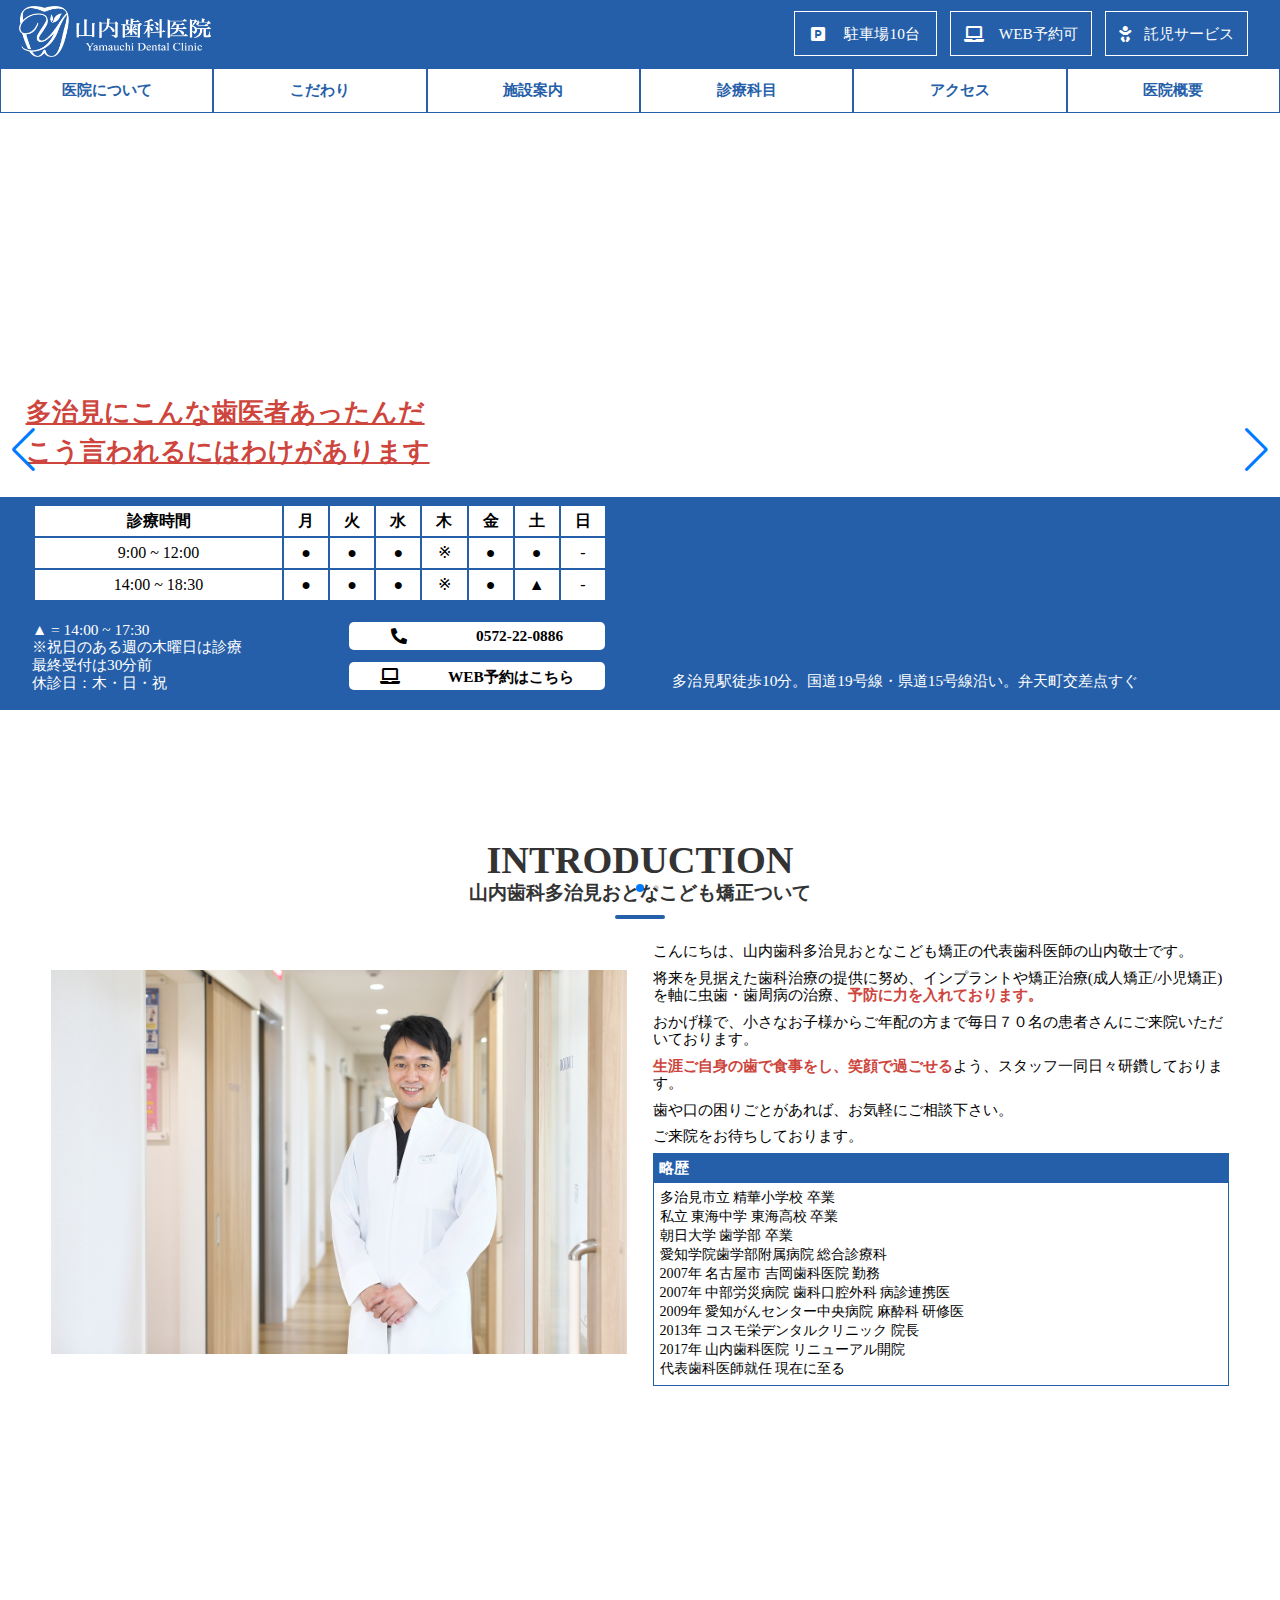
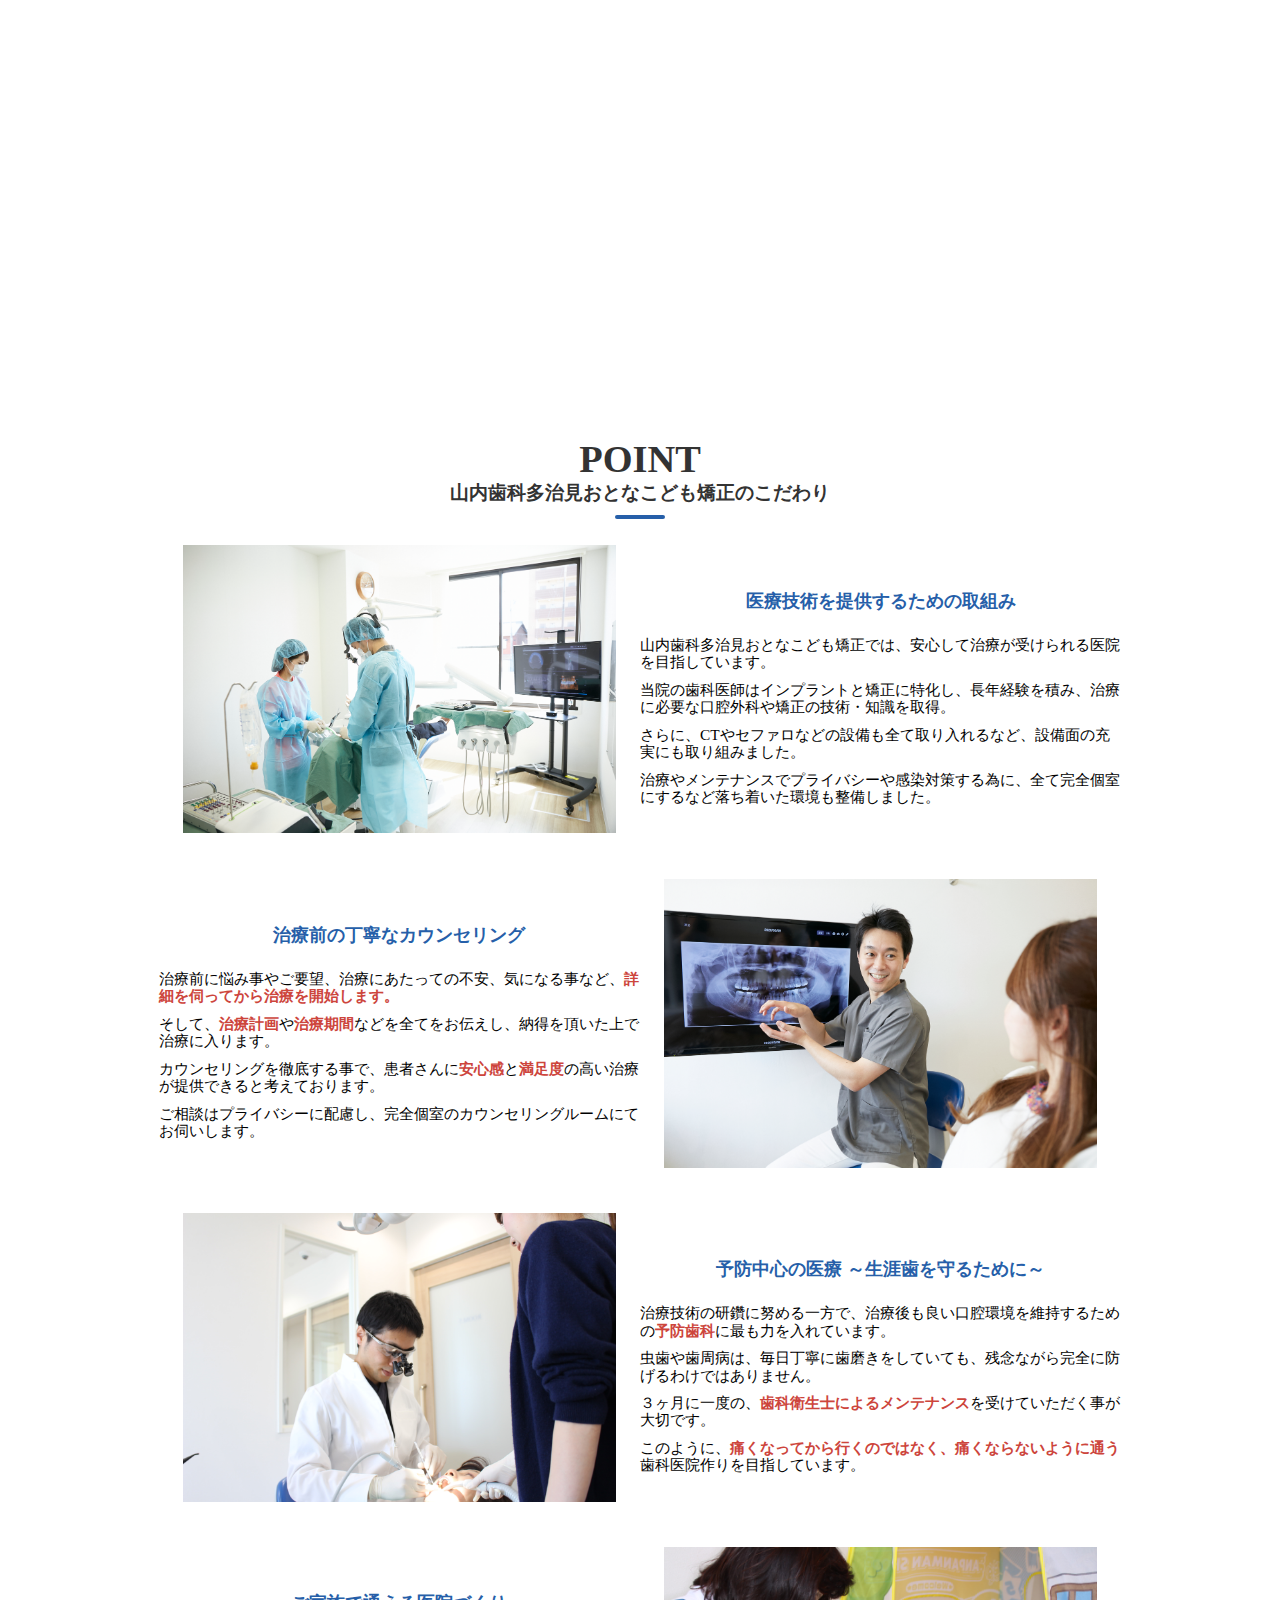
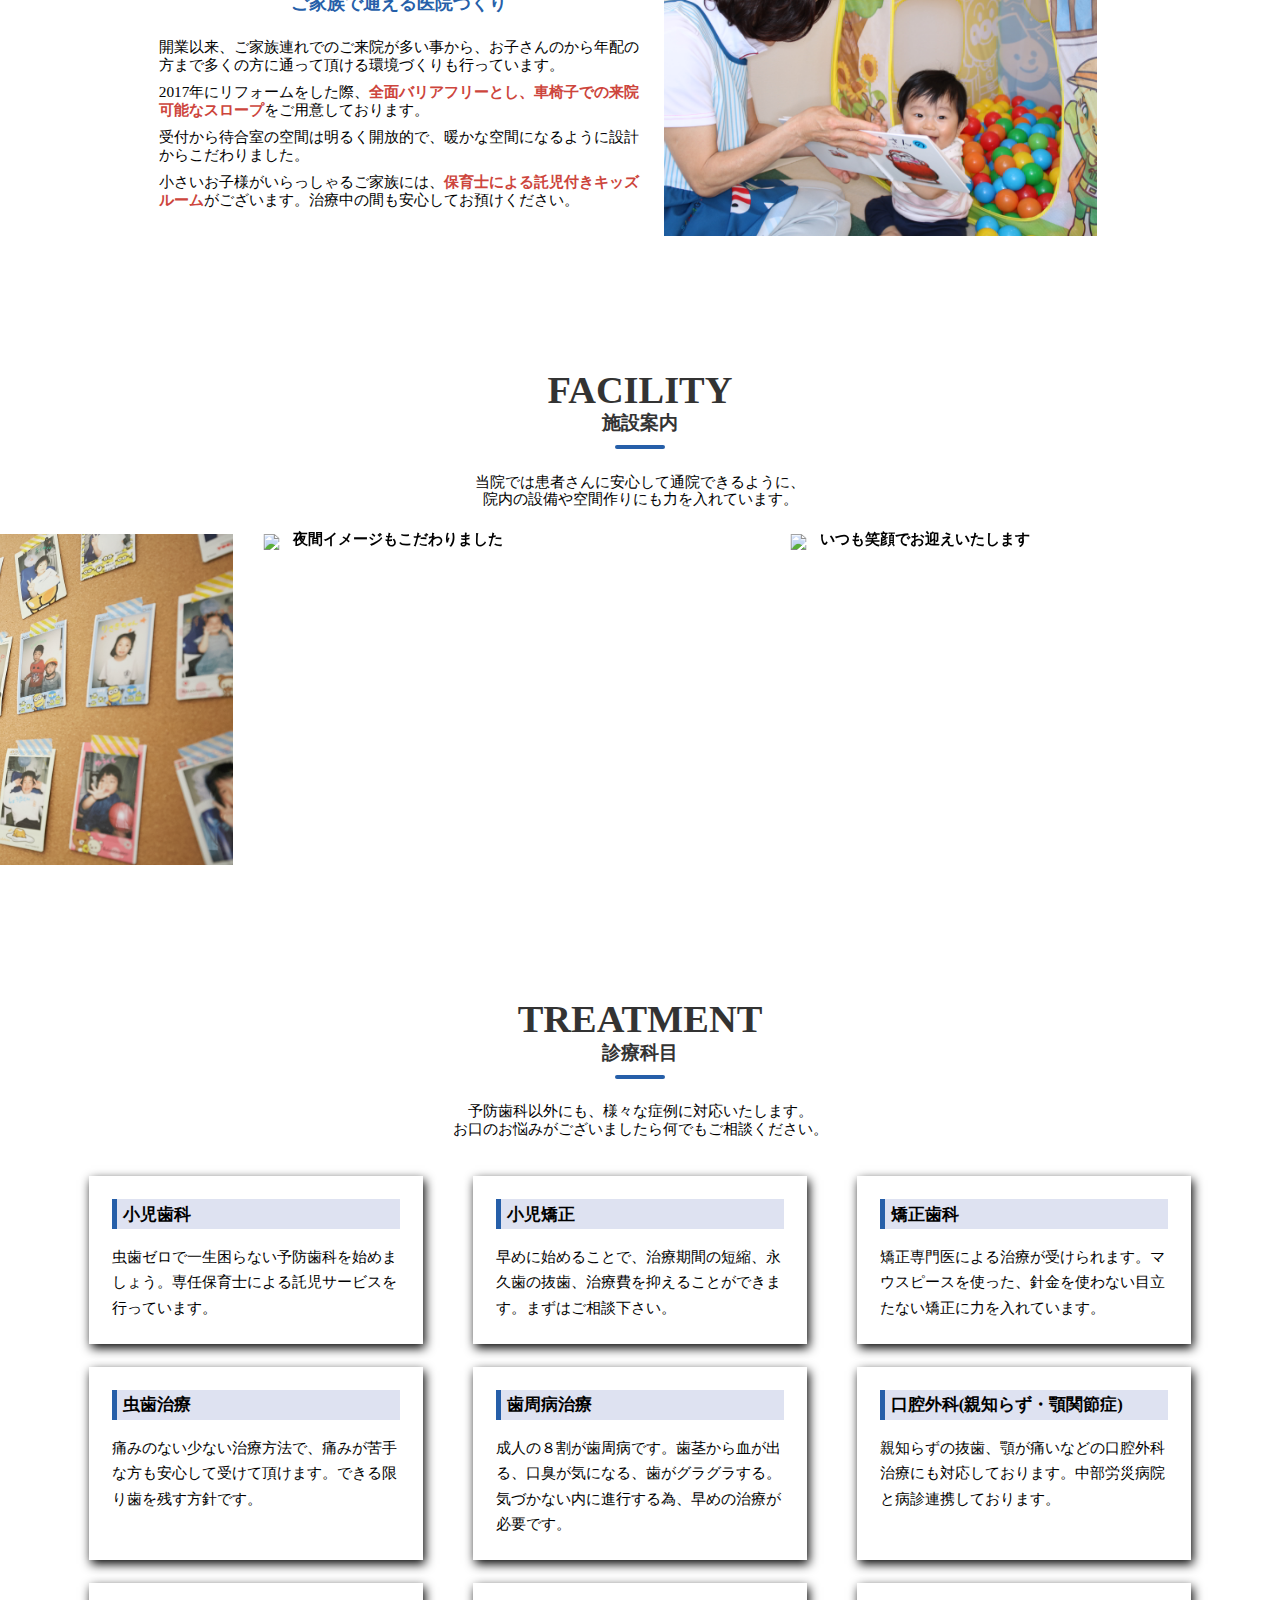
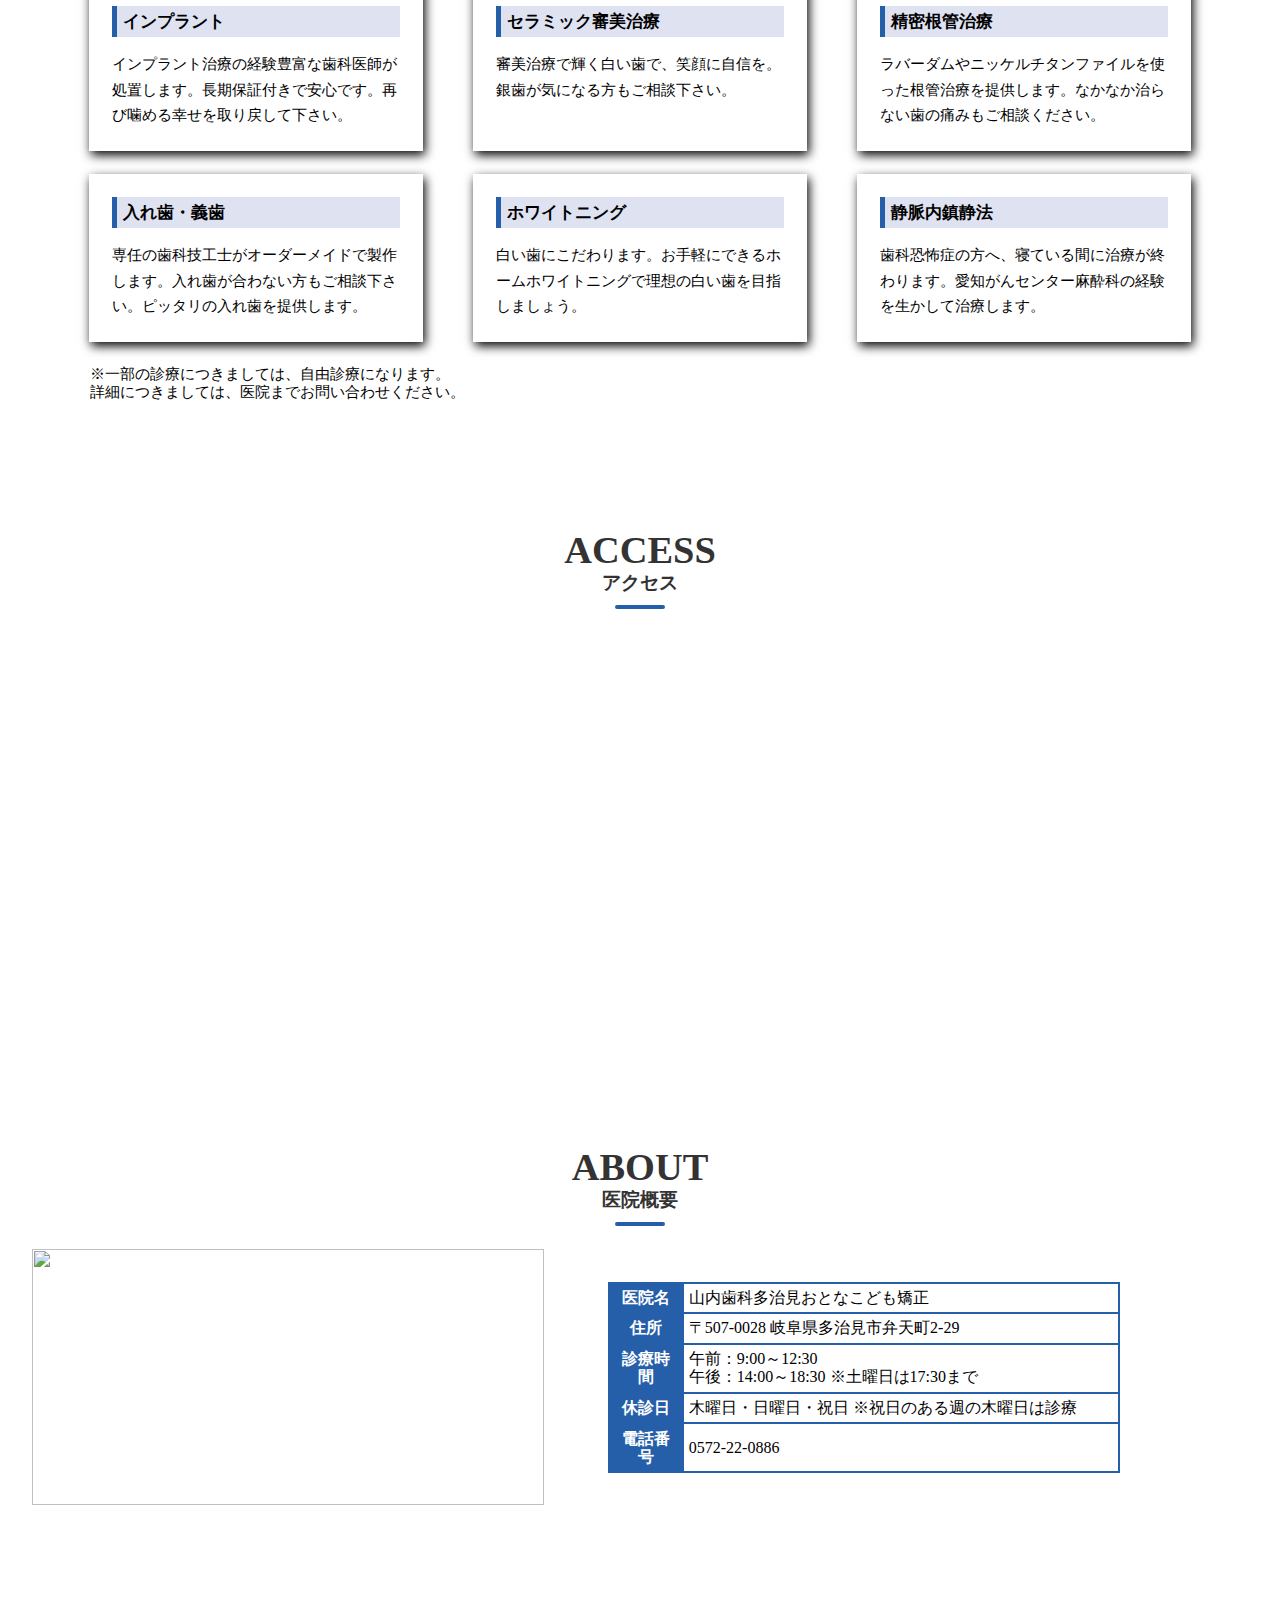
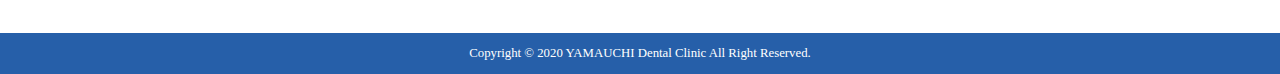
==== commit d3a443be: "update" ====
--- a/blue/index.html
+++ b/blue/index.html
@@ -31,7 +31,7 @@
 
         <!-- head tags -->
         <meta charset="UTF-8"/>
-        <title>多治見市の歯科医院 | 山内歯科医院</title>
+        <title>山内歯科多治見おとなこども矯正</title>
         <link rel="icon" type="image/png" href="" sizes="32x32">
         <link rel="icon" type="image/png" href="" sizes="16x16">
         <link rel="stylesheet" href="./css/reset.css">
@@ -169,17 +169,17 @@
         <section id="introduction">
             <div class="section_title">
                 <h2>INTRODUCTION</h2>
-                <h3>山内歯科医院について</h3>
+                <h3>山内歯科多治見おとなこども矯正ついて</h3>
             </div>
             <div id="introduction_main">
                 <div id="introduction_main_img">
                     <img src="./img/introduction_01.jpg">
                 </div>
                 <div id="introduction_main_text">
-                    <p>こんにちは、山内歯科多治見大人子供矯正の代表歯科医師の山内敬士です。</p>
-                    <p>将来を見据えた歯科治療の提供に努め、小児歯科や矯正治療(成人矯正/小児矯正)を軸に虫歯・歯周病の治療、<strong>予防に力を入れております。</strong></p>
+                    <p>こんにちは、山内歯科多治見おとなこども矯正の代表歯科医師の山内敬士です。</p>
+                    <p>将来を見据えた歯科治療の提供に努め、インプラントや矯正治療(成人矯正/小児矯正)を軸に虫歯・歯周病の治療、<strong>予防に力を入れております。</strong></p>
                     <p>おかげ様で、小さなお子様からご年配の方まで毎日７０名の患者さんにご来院いただいております。</p>
-                    <p><strong>生涯ご自身の歯で食事をし、笑顔で過ごしていただける</strong>よう、スタッフ一同日々研鑽しております。</p>
+                    <p><strong>生涯ご自身の歯で食事をし、笑顔で過ごせる</strong>よう、スタッフ一同日々研鑽しております。</p>
                     <p>歯や口の困りごとがあれば、お気軽にご相談下さい。</p>
                     <p>ご来院をお待ちしております。</p>
                     <div id="brief_history">
@@ -205,7 +205,7 @@
             <!-- movie -->
             <div id="movie">
                 <iframe id="movie_pc" class="hide_spn" width="560" height="315" src="https://www.youtube.com/embed/-hzgoXcHjQw" frameborder="0"allow="accelerometer; autoplay; encrypted-media; gyroscope; picture-in-picture" allowfullscreen></iframe>
-                <iframe id="movie_spn" class="hide_pc" src="https://www.youtube.com/embed/GqtNxdVYap4" allow="accelerometer; autoplay; encrypted-media; gyroscope; picture-in-picture" allowfullscreen="" width="400" height="200" frameborder="0"></iframe>
+                <iframe id="movie_spn" class="hide_pc" width="400" height="200" src="https://www.youtube.com/embed/-hzgoXcHjQw" allow="accelerometer; autoplay; encrypted-media; gyroscope; picture-in-picture" allowfullscreen="" frameborder="0"></iframe>
             </div>
 
         </section>
@@ -214,7 +214,7 @@
         <section id="point">
             <div class="section_title">
                 <h2>POINT</h2>
-                <h3>山内歯科医院のこだわり</h3>
+                <h3>山内歯科多治見おとなこども矯正のこだわり</h3>
             </div>
             <div id="point_inner">
                 <div class="point_content">
@@ -289,7 +289,7 @@
                 <h3>施設案内</h3>
             </div>
             <div id="facility_text">
-                <p>当院では患者様にリラックスして治療に集中して頂けるよう、<br>
+                <p>当院では患者さんに安心して通院できるように、<br>
                 院内の設備や空間作りにも力を入れています。</p>
             </div>
 
@@ -302,7 +302,7 @@
                     </div>
                     <div class="swiper-slide">
                         <img src="./img/facility_02.jpg">
-                        <p class="swiper_text">いつも笑顔の受付スタッフです</p>
+                        <p class="swiper_text">いつも笑顔でお迎えいたします</p>
                     </div>
                     <div class="swiper-slide">
                         <img src="./img/facility_03.jpg">
@@ -319,6 +319,18 @@
                     <div class="swiper-slide">
                         <img src="./img/facility_06.jpg">
                         <p class="swiper_text">位相差顕微鏡で虫歯菌や歯周病菌を検査できます</p>
+                    </div>
+                    <div class="swiper-slide">
+                        <img src="./img/facility_07.jpg">
+                        <p class="swiper_text">丁寧なカウンセリングが好評です</p>
+                    </div>
+                    <div class="swiper-slide">
+                        <img src="./img/facility_08.jpg">
+                        <p class="swiper_text">優しい保育士さんがいるので、通院も楽しくなります</p>
+                    </div>
+                    <div class="swiper-slide">
+                        <img src="./img/facility_09.jpg">
+                        <p class="swiper_text">歯がピカピカのおともだち</p>
                     </div>
                 </div>
                 <div class="swiper-pagination"></div>
--- a/blue/css/style.css
+++ b/blue/css/style.css
@@ -3,6 +3,7 @@
  ** key color    : #269464 (green)
  **  ->(light)   : #edfff0
  ** sub color    : #265fa9 (blue)
+ **  ->(light)   : #dee2f1
  ** strong color : #cd453c
  */
 
@@ -63,7 +64,7 @@
   -webkit-transform: translateX(-50%);
   -ms-transform: translateX(-50%);
   transform: translateX(-50%);
-  background-color: #cd453c;
+  background-color: #265fa9;
   border-radius: 2px;
 }
 
@@ -78,7 +79,7 @@
   display: flex;
   justify-content: space-between;
   align-items: center;
-  background-color: #cd453c;
+  background-color: #265fa9;
   padding: 0.5% 0;
 }
 #header_logo {
@@ -121,13 +122,13 @@
   justify-content: space-between;
 }
 #header_menu a {
-  width: 16.5%;
-  border: 1px solid #cd453c;
+  width: calc(100% / 6);
+  border: 1px solid #265fa9;
   padding: 1% 0;
   text-align: center;
   font-weight: bold;
   font-size: 1.2vw;
-  color: #cd453c;
+  color: #265fa9;
 }
 
 /* eyecatch */
@@ -158,7 +159,7 @@
   display: flex;
   justify-content: space-around;
   align-items: center;
-  background-color: #cd453c;
+  background-color: #265fa9;
   padding: 0.5% 0;
 }
 .header_info_wrap {
@@ -170,9 +171,9 @@
   text-align: center;
 }
 #header_info_table table {
-  background-color: #cd453c;
-  width: 100%;
-  border: 1px solid #cd453c;
+  background-color: #265fa9;
+  width: 100%;
+  border: 1px solid #265fa9;
   margin-bottom: 1%;
 }
 #header_info_table th, #header_info_table td {
@@ -249,7 +250,7 @@
   margin-bottom: 1.5%;
 }
 #brief_history_title {
-  background-color: #cd453c;
+  background-color: #265fa9;
   padding: 1%;
 }
 #brief_history_title p {
@@ -260,7 +261,7 @@
 #brief_history ul {
   list-style: none;
   padding: 1%;
-  border: 1px solid #cd453c;
+  border: 1px solid #265fa9;
 }
 #brief_history li {
   font-size: 1.1vw;
@@ -305,7 +306,7 @@
 .point_text h4 {
   margin: 5% 0;
   font-size: 1.4vw;
-  color: #cd453c;
+  color: #265fa9;
   text-align: center;
 }
 .point_text p {
@@ -369,8 +370,8 @@
 .treatment_content_box_title {
   margin-bottom: 5%;
   padding: 2%;
-  border-left: 5px solid #cd453c;
-  background-color: #edfff0;
+  border-left: 5px solid #265fa9;
+  background-color: #dee2f1;
 }
 .treatment_content_box_title p {
   font-weight: bold;
@@ -420,11 +421,11 @@
 }
 #about_inner table {
   width: 80%;
-  background-color: #cd453c;
+  background-color: #265fa9;
 }
 #about_inner th {
   padding: 1%;
-  background-color: #cd453c;
+  background-color: #265fa9;
   color: #ffffff;
 }
 #about_inner td {
@@ -438,7 +439,7 @@
  */
 
 footer {
-  background-color: #cd453c;
+  background-color: #265fa9;
   padding: 1%;
 }
 footer p {
@@ -547,7 +548,7 @@
     -webkit-transform: translateX(-50%);
     -ms-transform: translateX(-50%);
     transform: translateX(-50%);
-    background-color: #cd453c;
+    background-color: #265fa9;
     border-radius: 2px;
   }
 
@@ -583,7 +584,7 @@
     flex-wrap: wrap;
   }
   #header_menu a {
-    width: 47.47%;
+    width: calc(100% / 2 - 2% - 2px);
     padding: 3% 1%;
     font-size: 3.5vw;
   }
